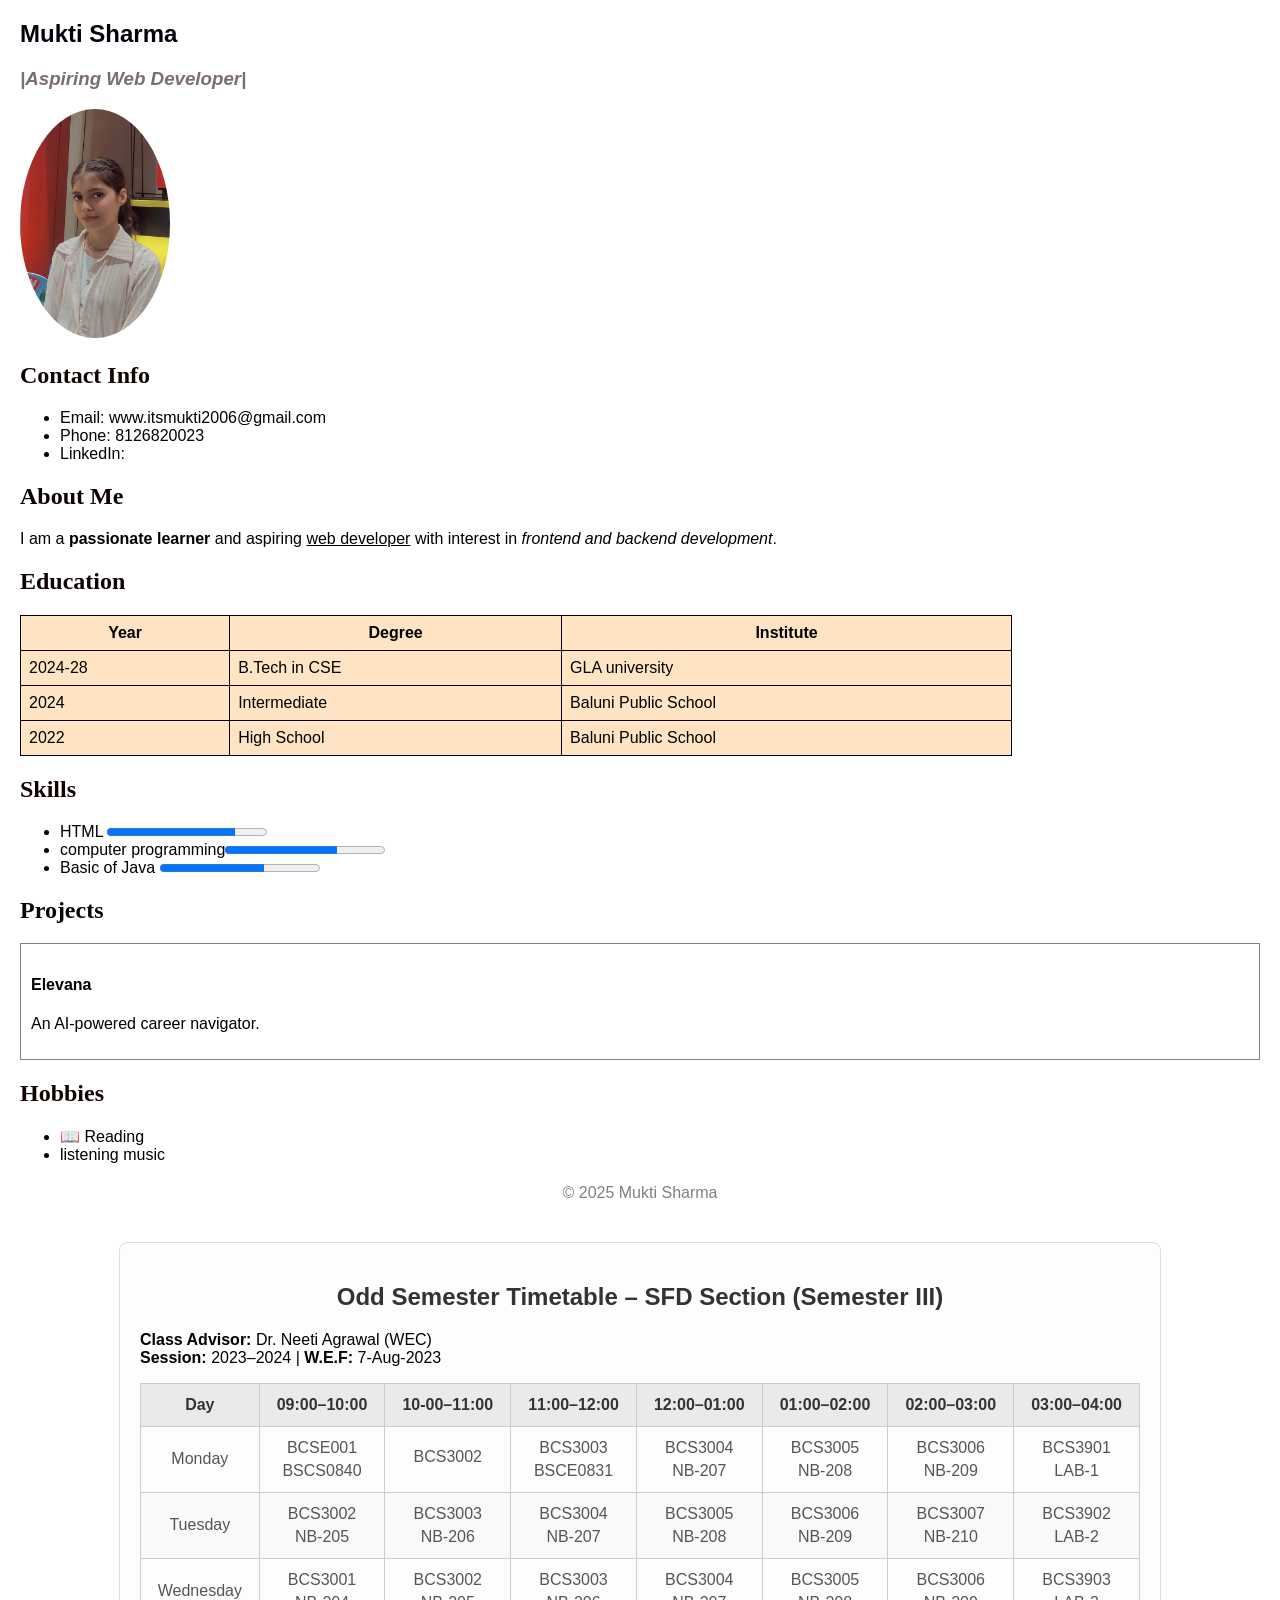
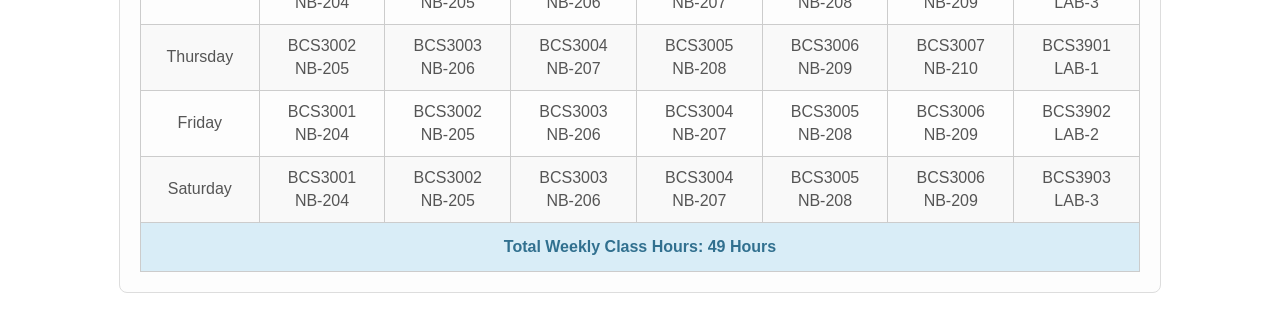
==== html/assignment/assignment1.html @ c2907543 "exp and assignment completed" ====
<!DOCTYPE html>
<html>
<head>
    <title>My CV</title>
    <style>/* Container for the whole timetable */
#odd-semester-timetable {
    margin: 40px auto;
    padding: 20px;
    background-color: #fdfdfd;
    border: 1px solid #ddd;
    border-radius: 8px;
    max-width: 1000px;
}


#odd-semester-timetable h2 {
    text-align: center;
    margin-bottom: 20px;
    color: #333;
    font-family: Arial, sans-serif;
}


#odd-semester-timetable table {
    width: 100%;
    border-collapse: collapse; /* Merges adjacent cell borders */
    font-family: Arial, sans-serif;
    color: #555;
}


#odd-semester-timetable th,
#odd-semester-timetable td {
    border: 1px solid #ccc;
    padding: 12px;
    text-align: center;
    vertical-align: middle;
}


#odd-semester-timetable thead th {
    background-color: #eaeaea;
    font-weight: bold;
    color: #333;
}


#odd-semester-timetable tbody tr:nth-child(even) {
    background-color: #f9f9f9;
}


#odd-semester-timetable tfoot td {
    background-color: #d9edf7;
    font-weight: bold;
    color: #31708f;
    padding: 15px;
    text-align: center;
}


#odd-semester-timetable td br {
    display: block;
    content: '';
    margin-top: 5px;
}
</style>
</head>
<body style="font-family: Arial; margin:20px;">

   
    <section>
        <h1 style="color:rgb(0, 0, 10);">Mukti Sharma</h1>
        <h3 style="color:rgb(122, 110, 110); font-style: italic  ;">|Aspiring Web Developer|</h3>
        <img src="IMG-20250629-WA0012.jpg" alt="Profile Picture" width="150" style="border-radius:50%;">
    </section>

    
    <section>
        <h2 style="color:rgb(17, 2, 2);font-family: cursive;">Contact Info</h2>
        <ul>
            <li>Email: www.itsmukti2006@gmail.com</li>
            <li>Phone: 8126820023</li>
            <li>LinkedIn:</li>
        </ul>
    </section>

   
    <section>
        <h2 style="color:rgb(12, 0, 0);font-family: cursive;">About Me</h2>
        <p>
            I am a <b>passionate learner</b> and aspiring <u>web developer</u> 
            with interest in <i>frontend and backend development</i>.
        </p>
    </section>

   
    <section>
        <h2 style="color:rgb(15, 1, 1);font-family: cursive;">Education</h2>
        <table style="border:1px solid black; border-collapse:collapse; width:80%; background-color: bisque;">
            <tr>
                <th style="border:1px solid black; padding:8px;">Year</th>
                <th style="border:1px solid black; padding:8px;">Degree</th>
                <th style="border:1px solid black; padding:8px;">Institute</th>
            </tr>
            <tr>
                <td style="border:1px solid black; padding:8px;">2024-28</td>
                <td style="border:1px solid black; padding:8px;">B.Tech in CSE</td>
                <td style="border:1px solid black; padding:8px;">GLA university</td>
            </tr>
            <tr>
                <td style="border:1px solid black; padding:8px;">2024</td>
                <td style="border:1px solid black; padding:8px;">Intermediate</td>
                <td style="border:1px solid black; padding:8px;">Baluni Public School</td>
            </tr>
            <tr>
                <td style="border:1px solid black; padding:8px;">2022</td>
                <td style="border:1px solid black; padding:8px;">High School</td>
                <td style="border:1px solid black; padding:8px;">Baluni Public School</td>
            </tr>
        </table>
    </section>

    <lls -->
    <section>
        <h2 style="color:rgb(20, 0, 0); font-family: cursive;">Skills</h2>
        <ul>
            <li>HTML <progress value="80" max="100"></progress></li>
            <li>computer programming<progress value="70" max="100"></progress></li>
            <li> Basic of Java <progress value="65" max="100"></progress></li>
        </ul>
    </section>

    <section>
    

    
    <section>
        <h2 style="color:rgb(7, 6, 6); font-family: cursive;">Projects</h2>
        
        <div style="border:1px solid gray; padding:10px; margin:10px 0;">
            <h4>Elevana</h4>
            <p> An AI-powered career navigator.</p>
        </div>
    </section>

 
    <section>
        <h2 style="color:rgb(17, 1, 1);font-family: cursive;">Hobbies</h2>
        <ul>
            <li>📖 Reading</li>
            <li>listening music</li>
            
        </ul>
    </section>

 
    <footer style="margin-top:20px; text-align:center; color:gray;">
        &copy; 2025 Mukti Sharma
    </footer>
    <section id="odd-semester-timetable">
  <h2>Odd Semester Timetable – SFD Section (Semester III)</h2>
  <p><strong>Class Advisor:</strong> Dr. Neeti Agrawal (WEC)<br>
     <strong>Session:</strong> 2023–2024 | <strong>W.E.F:</strong> 7-Aug-2023</p>

  <table>
    <thead>
      <tr>
        <th>Day</th>
        <th>09:00–10:00</th>
        <th>10-00–11:00</th>
        <th>11:00–12:00</th>
        <th>12:00–01:00</th>
        <th>01:00–02:00</th>
        <th>02:00–03:00</th>
        <th>03:00–04:00</th>
      </tr>
    </thead>
    <tbody>
      <tr>
        <td>Monday</td>
        <td>BCSE001<br>BSCS0840</td>
        <td>BCS3002<br>    </td>
        <td>BCS3003<br>BSCE0831</td>
        <td>BCS3004<br>NB-207</td>
        <td>BCS3005<br>NB-208</td>
        <td>BCS3006<br>NB-209</td>
        <td>BCS3901<br>LAB-1</td>
      </tr>
      <tr>
        <td>Tuesday</td>
        <td>BCS3002<br>NB-205</td>
        <td>BCS3003<br>NB-206</td>
        <td>BCS3004<br>NB-207</td>
        <td>BCS3005<br>NB-208</td>
        <td>BCS3006<br>NB-209</td>
        <td>BCS3007<br>NB-210</td>
        <td>BCS3902<br>LAB-2</td>
      </tr>
      <tr>
        <td>Wednesday</td>
        <td>BCS3001<br>NB-204</td>
        <td>BCS3002<br>NB-205</td>
        <td>BCS3003<br>NB-206</td>
        <td>BCS3004<br>NB-207</td>
        <td>BCS3005<br>NB-208</td>
        <td>BCS3006<br>NB-209</td>
        <td>BCS3903<br>LAB-3</td>
      </tr>
      <tr>
        <td>Thursday</td>
        <td>BCS3002<br>NB-205</td>
        <td>BCS3003<br>NB-206</td>
        <td>BCS3004<br>NB-207</td>
        <td>BCS3005<br>NB-208</td>
        <td>BCS3006<br>NB-209</td>
        <td>BCS3007<br>NB-210</td>
        <td>BCS3901<br>LAB-1</td>
      </tr>
      <tr>
        <td>Friday</td>
        <td>BCS3001<br>NB-204</td>
        <td>BCS3002<br>NB-205</td>
        <td>BCS3003<br>NB-206</td>
        <td>BCS3004<br>NB-207</td>
        <td>BCS3005<br>NB-208</td>
        <td>BCS3006<br>NB-209</td>
        <td>BCS3902<br>LAB-2</td>
      </tr>
      <tr>
        <td>Saturday</td>
        <td>BCS3001<br>NB-204</td>
        <td>BCS3002<br>NB-205</td>
        <td>BCS3003<br>NB-206</td>
        <td>BCS3004<br>NB-207</td>
        <td>BCS3005<br>NB-208</td>
        <td>BCS3006<br>NB-209</td>
        <td>BCS3903<br>LAB-3</td>
      </tr>
    </tbody>
    <tfoot>
      <tr>
        <td colspan="8">Total Weekly Class Hours: <strong>49 Hours</strong></td>
      </tr>
    </tfoot>
  </table>
  

</section>


</body>
</html>
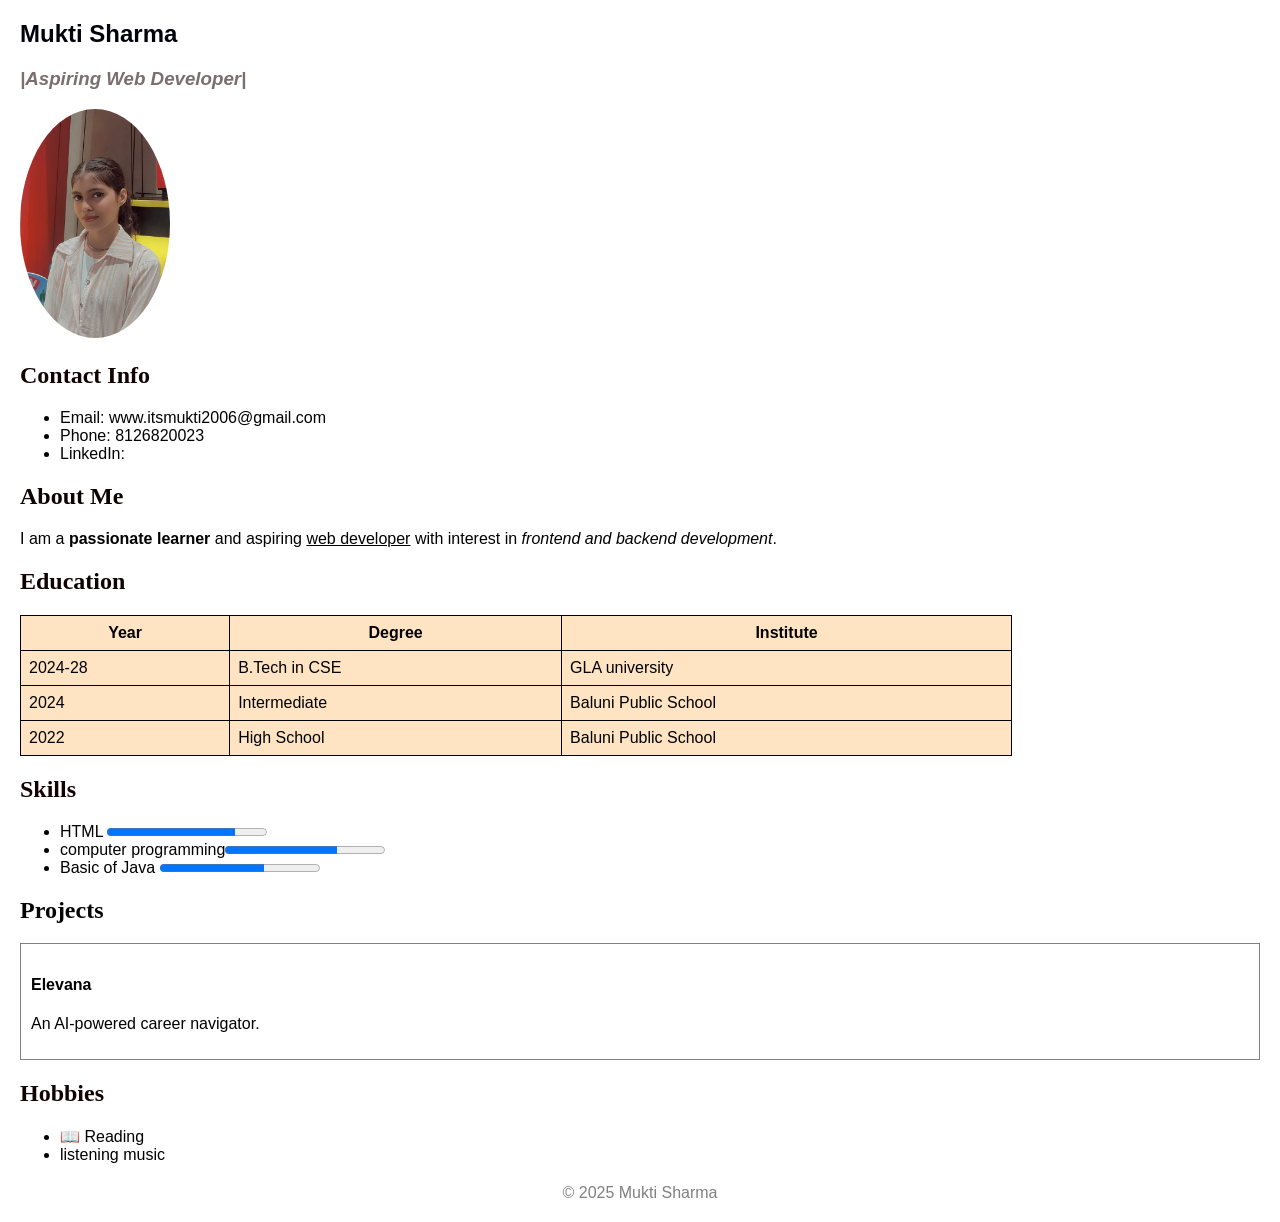
==== commit 9b8544d7: "Update assignment1.html" ====
--- a/html/assignment/assignment1.html
+++ b/html/assignment/assignment1.html
@@ -2,70 +2,7 @@
 <html>
 <head>
     <title>My CV</title>
-    <style>/* Container for the whole timetable */
-#odd-semester-timetable {
-    margin: 40px auto;
-    padding: 20px;
-    background-color: #fdfdfd;
-    border: 1px solid #ddd;
-    border-radius: 8px;
-    max-width: 1000px;
-}
-
-
-#odd-semester-timetable h2 {
-    text-align: center;
-    margin-bottom: 20px;
-    color: #333;
-    font-family: Arial, sans-serif;
-}
-
-
-#odd-semester-timetable table {
-    width: 100%;
-    border-collapse: collapse; /* Merges adjacent cell borders */
-    font-family: Arial, sans-serif;
-    color: #555;
-}
-
-
-#odd-semester-timetable th,
-#odd-semester-timetable td {
-    border: 1px solid #ccc;
-    padding: 12px;
-    text-align: center;
-    vertical-align: middle;
-}
-
-
-#odd-semester-timetable thead th {
-    background-color: #eaeaea;
-    font-weight: bold;
-    color: #333;
-}
-
-
-#odd-semester-timetable tbody tr:nth-child(even) {
-    background-color: #f9f9f9;
-}
-
-
-#odd-semester-timetable tfoot td {
-    background-color: #d9edf7;
-    font-weight: bold;
-    color: #31708f;
-    padding: 15px;
-    text-align: center;
-}
-
-
-#odd-semester-timetable td br {
-    display: block;
-    content: '';
-    margin-top: 5px;
-}
-</style>
-</head>
+   
 <body style="font-family: Arial; margin:20px;">
 
    
@@ -158,96 +95,6 @@
     <footer style="margin-top:20px; text-align:center; color:gray;">
         &copy; 2025 Mukti Sharma
     </footer>
-    <section id="odd-semester-timetable">
-  <h2>Odd Semester Timetable – SFD Section (Semester III)</h2>
-  <p><strong>Class Advisor:</strong> Dr. Neeti Agrawal (WEC)<br>
-     <strong>Session:</strong> 2023–2024 | <strong>W.E.F:</strong> 7-Aug-2023</p>
-
-  <table>
-    <thead>
-      <tr>
-        <th>Day</th>
-        <th>09:00–10:00</th>
-        <th>10-00–11:00</th>
-        <th>11:00–12:00</th>
-        <th>12:00–01:00</th>
-        <th>01:00–02:00</th>
-        <th>02:00–03:00</th>
-        <th>03:00–04:00</th>
-      </tr>
-    </thead>
-    <tbody>
-      <tr>
-        <td>Monday</td>
-        <td>BCSE001<br>BSCS0840</td>
-        <td>BCS3002<br>    </td>
-        <td>BCS3003<br>BSCE0831</td>
-        <td>BCS3004<br>NB-207</td>
-        <td>BCS3005<br>NB-208</td>
-        <td>BCS3006<br>NB-209</td>
-        <td>BCS3901<br>LAB-1</td>
-      </tr>
-      <tr>
-        <td>Tuesday</td>
-        <td>BCS3002<br>NB-205</td>
-        <td>BCS3003<br>NB-206</td>
-        <td>BCS3004<br>NB-207</td>
-        <td>BCS3005<br>NB-208</td>
-        <td>BCS3006<br>NB-209</td>
-        <td>BCS3007<br>NB-210</td>
-        <td>BCS3902<br>LAB-2</td>
-      </tr>
-      <tr>
-        <td>Wednesday</td>
-        <td>BCS3001<br>NB-204</td>
-        <td>BCS3002<br>NB-205</td>
-        <td>BCS3003<br>NB-206</td>
-        <td>BCS3004<br>NB-207</td>
-        <td>BCS3005<br>NB-208</td>
-        <td>BCS3006<br>NB-209</td>
-        <td>BCS3903<br>LAB-3</td>
-      </tr>
-      <tr>
-        <td>Thursday</td>
-        <td>BCS3002<br>NB-205</td>
-        <td>BCS3003<br>NB-206</td>
-        <td>BCS3004<br>NB-207</td>
-        <td>BCS3005<br>NB-208</td>
-        <td>BCS3006<br>NB-209</td>
-        <td>BCS3007<br>NB-210</td>
-        <td>BCS3901<br>LAB-1</td>
-      </tr>
-      <tr>
-        <td>Friday</td>
-        <td>BCS3001<br>NB-204</td>
-        <td>BCS3002<br>NB-205</td>
-        <td>BCS3003<br>NB-206</td>
-        <td>BCS3004<br>NB-207</td>
-        <td>BCS3005<br>NB-208</td>
-        <td>BCS3006<br>NB-209</td>
-        <td>BCS3902<br>LAB-2</td>
-      </tr>
-      <tr>
-        <td>Saturday</td>
-        <td>BCS3001<br>NB-204</td>
-        <td>BCS3002<br>NB-205</td>
-        <td>BCS3003<br>NB-206</td>
-        <td>BCS3004<br>NB-207</td>
-        <td>BCS3005<br>NB-208</td>
-        <td>BCS3006<br>NB-209</td>
-        <td>BCS3903<br>LAB-3</td>
-      </tr>
-    </tbody>
-    <tfoot>
-      <tr>
-        <td colspan="8">Total Weekly Class Hours: <strong>49 Hours</strong></td>
-      </tr>
-    </tfoot>
-  </table>
-  
-
-</section>
-
-
+   
 </body>
-</html>+</html>
